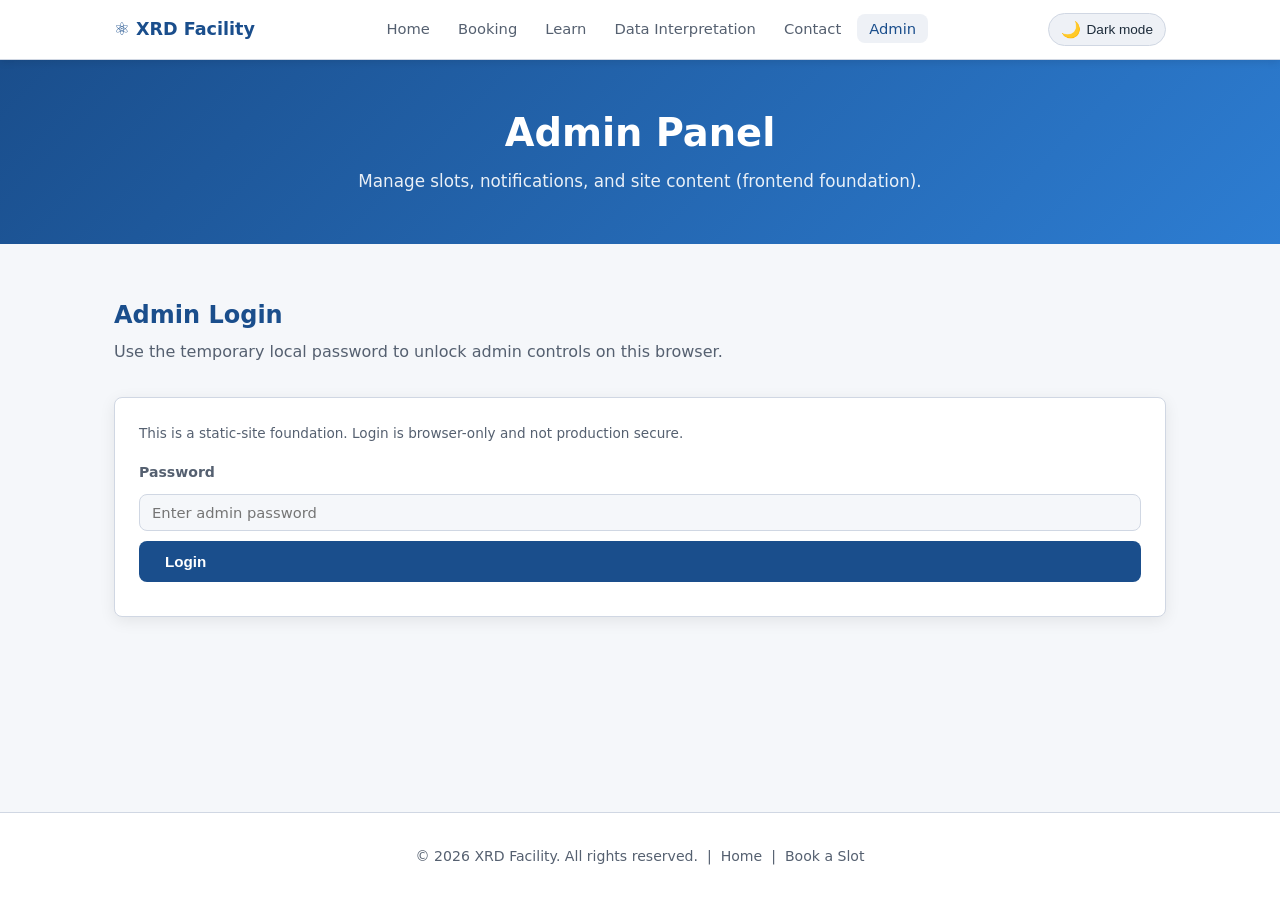
==== admin.html @ 0a13ccc2 "Implement admin panel frontend foundation Co-authored-by: metafacility <262392971+metafacility@users" ====
<!DOCTYPE html>
<html lang="en">
<head>
  <meta charset="UTF-8" />
  <meta name="viewport" content="width=device-width, initial-scale=1.0" />
  <title>Admin Panel – XRD Facility</title>
  <meta name="description" content="Admin panel for managing XRD slots, notifications, and basic site settings." />
  <link rel="stylesheet" href="assets/styles.css" />
  <script src="assets/main.js"></script>
</head>
<body id="admin-page">

  <a class="skip-link" href="#main-content">Skip to main content</a>

  <nav class="site-nav" aria-label="Main navigation">
    <div class="nav-inner">
      <a class="nav-brand" href="index.html">⚛ XRD Facility</a>
      <ul class="nav-links" id="nav-links" role="list">
        <li><a href="index.html">Home</a></li>
        <li><a href="booking.html">Booking</a></li>
        <li><a href="learn.html">Learn</a></li>
        <li><a href="data.html">Data Interpretation</a></li>
        <li><a href="contact.html">Contact</a></li>
        <li><a href="admin.html">Admin</a></li>
      </ul>
      <button class="theme-toggle" id="theme-toggle" aria-label="Switch to dark mode">
        <span class="icon" aria-hidden="true">🌙</span>
        <span class="label">Dark mode</span>
      </button>
      <button class="nav-hamburger" id="nav-hamburger" aria-controls="nav-links" aria-expanded="false" aria-label="Open navigation menu">☰</button>
    </div>
  </nav>

  <header class="page-header">
    <h1>Admin Panel</h1>
    <p>Manage slots, notifications, and site content (frontend foundation).</p>
  </header>

  <main id="main-content" class="page-main">
    <section class="section" id="admin-login-section">
      <h2 class="section-title">Admin Login</h2>
      <p class="section-subtitle">Use the temporary local password to unlock admin controls on this browser.</p>
      <div class="admin-card">
        <p class="admin-note">This is a static-site foundation. Login is browser-only and not production secure.</p>
        <form id="admin-login-form" class="admin-form">
          <label for="admin-password">Password</label>
          <input type="password" id="admin-password" required autocomplete="current-password" placeholder="Enter admin password" />
          <button type="submit" class="btn btn-action">Login</button>
        </form>
        <p id="admin-login-status" class="admin-status" role="alert" aria-live="polite"></p>
      </div>
    </section>

    <section class="section" id="admin-panel-section" hidden>
      <h2 class="section-title">Management</h2>
      <p class="section-subtitle">Changes are saved to localStorage and applied immediately on this browser.</p>

      <div class="admin-card">
        <h3>Schedule &amp; Slot Availability</h3>
        <form id="admin-slot-form" class="admin-form">
          <div id="admin-slots-container"></div>
          <button type="submit" class="btn btn-action">Save slot settings</button>
        </form>
      </div>

      <div class="admin-card">
        <h3>Public Notifications</h3>
        <form id="admin-announcement-form" class="admin-form">
          <label for="announcement-message">Notification message</label>
          <textarea id="announcement-message" rows="3" placeholder="e.g., XRD results are out. Fill payment details to download your report."></textarea>

          <label for="announcement-type">Notification type</label>
          <select id="announcement-type">
            <option value="info">Info</option>
            <option value="warning">Warning</option>
            <option value="success">Success</option>
          </select>

          <div class="admin-actions">
            <button type="submit" class="btn btn-action">Save notification</button>
            <button type="button" class="btn btn-disabled" id="clear-announcement-btn">Clear notification</button>
          </div>
        </form>
      </div>

      <div class="admin-card">
        <h3>Site Customization</h3>
        <form id="admin-settings-form" class="admin-form">
          <label for="setting-facility-name">Facility name</label>
          <input type="text" id="setting-facility-name" placeholder="XRD Facility" />

          <label for="setting-logo-mark">Logo mark / emoji</label>
          <input type="text" id="setting-logo-mark" placeholder="⚛" maxlength="8" />

          <label for="setting-home-title">Homepage hero title</label>
          <input type="text" id="setting-home-title" />

          <label for="setting-home-subtitle">Homepage hero subtitle</label>
          <textarea id="setting-home-subtitle" rows="3"></textarea>

          <label for="setting-contact-email">Contact email</label>
          <input type="email" id="setting-contact-email" />

          <label for="setting-contact-phone">Contact phone</label>
          <input type="text" id="setting-contact-phone" />

          <label for="setting-contact-location">Contact location summary</label>
          <input type="text" id="setting-contact-location" />

          <button type="submit" class="btn btn-action">Save site settings</button>
        </form>
      </div>

      <p id="admin-save-status" class="admin-status" role="status" aria-live="polite"></p>
    </section>
  </main>

  <footer class="site-footer">
    <p>© <span id="footer-year"></span> <span data-site-name>XRD Facility</span>. All rights reserved. &nbsp;|&nbsp;
      <a href="index.html">Home</a> &nbsp;|&nbsp;
      <a href="booking.html">Book a Slot</a>
    </p>
    <script>document.getElementById('footer-year').textContent = new Date().getFullYear();</script>
  </footer>

</body>
</html>
---- assets/styles.css ----
/* ============================================================
   XRD Facility – Shared Stylesheet
   Light/Dark mode via [data-theme="dark"] on <html>
   ============================================================ */

/* ---------- CSS custom properties ---------- */
:root {
  --color-bg: #f5f7fa;
  --color-surface: #ffffff;
  --color-surface-alt: #eef1f6;
  --color-border: #d0d7e3;
  --color-primary: #1a4e8c;
  --color-primary-hover: #153e70;
  --color-accent: #2d7dd2;
  --color-text: #1c2b3a;
  --color-text-muted: #556070;
  --color-link: #1a4e8c;
  --color-success: #2e7d32;
  --color-warning: #e65100;
  --color-danger: #c62828;
  --color-success-bg: #e8f5e9;
  --color-warning-bg: #fff3e0;
  --color-danger-bg: #ffebee;
  --radius: 8px;
  --shadow: 0 2px 8px rgba(0, 0, 0, 0.10);
  --shadow-card: 0 4px 16px rgba(0, 0, 0, 0.08);
  --nav-height: 60px;
  --font-sans: 'Segoe UI', system-ui, -apple-system, sans-serif;
  --transition: 0.2s ease;
}

[data-theme="dark"] {
  --color-bg: #0f1923;
  --color-surface: #1a2535;
  --color-surface-alt: #243040;
  --color-border: #2e3e52;
  --color-primary: #4d8fd4;
  --color-primary-hover: #6aa5e0;
  --color-accent: #5ba0e0;
  --color-text: #e0e8f4;
  --color-text-muted: #8ea5be;
  --color-link: #5ba0e0;
  --color-success: #66bb6a;
  --color-warning: #ffa726;
  --color-danger: #ef5350;
  --color-success-bg: #1b3a1c;
  --color-warning-bg: #3a2400;
  --color-danger-bg: #3a1010;
  --shadow: 0 2px 8px rgba(0, 0, 0, 0.4);
  --shadow-card: 0 4px 16px rgba(0, 0, 0, 0.35);
}

/* ---------- Reset & base ---------- */
*, *::before, *::after {
  box-sizing: border-box;
  margin: 0;
  padding: 0;
}

html {
  scroll-behavior: smooth;
  font-size: 16px;
}

body {
  font-family: var(--font-sans);
  background: var(--color-bg);
  color: var(--color-text);
  line-height: 1.65;
  transition: background var(--transition), color var(--transition);
  min-height: 100vh;
  display: flex;
  flex-direction: column;
}

a {
  color: var(--color-link);
  text-decoration: none;
}
a:hover,
a:focus {
  text-decoration: underline;
  outline: 2px solid var(--color-accent);
  outline-offset: 2px;
  border-radius: 2px;
}

img {
  max-width: 100%;
  display: block;
}

h1, h2, h3, h4 {
  line-height: 1.3;
  color: var(--color-text);
}

ul { list-style: none; }

/* ---------- Skip link (accessibility) ---------- */
.skip-link {
  position: absolute;
  top: -999px;
  left: 8px;
  background: var(--color-primary);
  color: #fff;
  padding: 8px 16px;
  border-radius: 0 0 var(--radius) var(--radius);
  z-index: 9999;
  font-size: 0.9rem;
}
.skip-link:focus {
  top: 0;
}

/* ---------- Navigation ---------- */
.site-nav {
  position: sticky;
  top: 0;
  z-index: 100;
  background: var(--color-surface);
  border-bottom: 1px solid var(--color-border);
  box-shadow: var(--shadow);
  height: var(--nav-height);
}

.nav-inner {
  max-width: 1100px;
  margin: 0 auto;
  padding: 0 24px;
  height: 100%;
  display: flex;
  align-items: center;
  justify-content: space-between;
  gap: 16px;
}

.nav-brand {
  font-size: 1.1rem;
  font-weight: 700;
  color: var(--color-primary);
  white-space: nowrap;
  flex-shrink: 0;
}
.nav-brand:hover { text-decoration: none; }

.nav-links {
  display: flex;
  gap: 4px;
  align-items: center;
  flex-wrap: wrap;
}

.nav-links a {
  padding: 6px 12px;
  border-radius: var(--radius);
  font-size: 0.92rem;
  font-weight: 500;
  color: var(--color-text-muted);
  transition: background var(--transition), color var(--transition);
}
.nav-links a:hover,
.nav-links a.active {
  background: var(--color-surface-alt);
  color: var(--color-primary);
  text-decoration: none;
}
.nav-links a:focus {
  outline: 2px solid var(--color-accent);
  outline-offset: 2px;
}

/* Theme toggle button */
.theme-toggle {
  background: var(--color-surface-alt);
  border: 1px solid var(--color-border);
  border-radius: 20px;
  padding: 6px 12px;
  cursor: pointer;
  font-size: 0.85rem;
  color: var(--color-text);
  display: flex;
  align-items: center;
  gap: 6px;
  transition: background var(--transition), border-color var(--transition);
  white-space: nowrap;
  flex-shrink: 0;
}
.theme-toggle:hover {
  background: var(--color-border);
}
.theme-toggle:focus {
  outline: 2px solid var(--color-accent);
  outline-offset: 2px;
}
.theme-toggle .icon { font-size: 1rem; }

/* Hamburger (mobile) */
.nav-hamburger {
  display: none;
  background: none;
  border: none;
  cursor: pointer;
  padding: 8px;
  color: var(--color-text);
  font-size: 1.4rem;
}
.nav-hamburger:focus {
  outline: 2px solid var(--color-accent);
  outline-offset: 2px;
}

/* ---------- Main content wrapper ---------- */
.page-main {
  flex: 1;
}

/* ---------- Page header band ---------- */
.page-header {
  background: linear-gradient(135deg, var(--color-primary) 0%, var(--color-accent) 100%);
  color: #fff;
  padding: 48px 24px;
  text-align: center;
}
.page-header h1 {
  color: #fff;
  font-size: clamp(1.6rem, 4vw, 2.4rem);
  margin-bottom: 10px;
}
.page-header p {
  font-size: 1.05rem;
  opacity: 0.9;
  max-width: 600px;
  margin: 0 auto;
}

/* ---------- Hero (Home page) ---------- */
.hero {
  background: linear-gradient(135deg, var(--color-primary) 0%, var(--color-accent) 100%);
  color: #fff;
  padding: 72px 24px 80px;
  text-align: center;
}
.hero h1 {
  color: #fff;
  font-size: clamp(1.8rem, 5vw, 3rem);
  margin-bottom: 16px;
}
.hero p {
  font-size: 1.15rem;
  opacity: 0.9;
  max-width: 640px;
  margin: 0 auto 32px;
}
.hero-buttons {
  display: flex;
  gap: 12px;
  justify-content: center;
  flex-wrap: wrap;
}

/* ---------- Buttons ---------- */
.btn {
  display: inline-flex;
  align-items: center;
  gap: 6px;
  padding: 10px 24px;
  border-radius: var(--radius);
  font-size: 0.95rem;
  font-weight: 600;
  cursor: pointer;
  border: 2px solid transparent;
  transition: background var(--transition), color var(--transition), transform 0.1s;
  text-decoration: none;
}
.btn:hover { transform: translateY(-1px); text-decoration: none; }
.btn:focus {
  outline: 2px solid var(--color-accent);
  outline-offset: 3px;
}

.btn-primary {
  background: #fff;
  color: var(--color-primary);
}
.btn-primary:hover { background: #e8f0fe; }

.btn-outline {
  background: transparent;
  color: #fff;
  border-color: rgba(255, 255, 255, 0.7);
}
.btn-outline:hover { background: rgba(255, 255, 255, 0.1); }

.btn-action {
  background: var(--color-primary);
  color: #fff;
}
.btn-action:hover { background: var(--color-primary-hover); }

.btn-disabled {
  background: var(--color-surface-alt);
  border: 1px solid var(--color-border);
  color: var(--color-text-muted);
  cursor: not-allowed;
}

.btn-sm {
  padding: 6px 16px;
  font-size: 0.88rem;
}

/* ---------- Container ---------- */
.container {
  max-width: 1100px;
  margin: 0 auto;
  padding: 0 24px;
}

.section {
  padding: 56px 24px;
  max-width: 1100px;
  margin: 0 auto;
}

.section + .section {
  border-top: 1px solid var(--color-border);
}

.section-title {
  font-size: 1.5rem;
  font-weight: 700;
  margin-bottom: 8px;
  color: var(--color-primary);
}
.section-subtitle {
  color: var(--color-text-muted);
  margin-bottom: 32px;
  font-size: 1rem;
}

/* ---------- Cards grid ---------- */
.cards-grid {
  display: grid;
  grid-template-columns: repeat(auto-fit, minmax(220px, 1fr));
  gap: 20px;
}

.card {
  background: var(--color-surface);
  border: 1px solid var(--color-border);
  border-radius: var(--radius);
  padding: 28px 24px;
  box-shadow: var(--shadow-card);
  transition: transform var(--transition), box-shadow var(--transition);
  display: flex;
  flex-direction: column;
  gap: 10px;
}
.card:hover {
  transform: translateY(-3px);
  box-shadow: 0 8px 24px rgba(0,0,0,0.12);
}

.card-icon {
  font-size: 2rem;
  line-height: 1;
}
.card-title {
  font-size: 1.05rem;
  font-weight: 700;
  color: var(--color-primary);
}
.card-desc {
  font-size: 0.9rem;
  color: var(--color-text-muted);
  flex: 1;
}
.card a.card-link {
  display: inline-flex;
  align-items: center;
  gap: 4px;
  font-size: 0.88rem;
  font-weight: 600;
  color: var(--color-primary);
  margin-top: 8px;
}
.card a.card-link:hover { text-decoration: underline; }

/* ---------- Info box ---------- */
.info-box {
  background: var(--color-surface-alt);
  border-left: 4px solid var(--color-accent);
  border-radius: 0 var(--radius) var(--radius) 0;
  padding: 16px 20px;
  margin: 20px 0;
  font-size: 0.95rem;
}

/* ---------- Booking page ---------- */
.availability-grid {
  display: grid;
  grid-template-columns: repeat(auto-fit, minmax(280px, 1fr));
  gap: 20px;
  margin: 24px 0;
}

.slot-card {
  background: var(--color-surface);
  border: 1px solid var(--color-border);
  border-radius: var(--radius);
  padding: 24px;
  box-shadow: var(--shadow-card);
}
.slot-card-date {
  font-size: 1.1rem;
  font-weight: 700;
  margin-bottom: 4px;
}
.slot-card-weekday {
  font-size: 0.85rem;
  color: var(--color-text-muted);
  margin-bottom: 16px;
}
.slot-indicator {
  display: flex;
  align-items: center;
  gap: 10px;
  margin-bottom: 12px;
}
.slot-badge {
  display: inline-block;
  padding: 4px 10px;
  border-radius: 12px;
  font-size: 0.82rem;
  font-weight: 700;
  text-transform: uppercase;
  letter-spacing: 0.04em;
}
.slot-badge.green  { background: var(--color-success-bg); color: var(--color-success); }
.slot-badge.yellow { background: var(--color-warning-bg); color: var(--color-warning); }
.slot-badge.red    { background: var(--color-danger-bg);  color: var(--color-danger);  }

.slot-bar-track {
  height: 8px;
  background: var(--color-surface-alt);
  border-radius: 4px;
  overflow: hidden;
  margin-bottom: 6px;
}
.slot-bar-fill {
  height: 100%;
  border-radius: 4px;
  transition: width 0.4s ease;
}
.slot-bar-fill.green  { background: var(--color-success); }
.slot-bar-fill.yellow { background: var(--color-warning); }
.slot-bar-fill.red    { background: var(--color-danger);  }

.slot-count {
  font-size: 0.88rem;
  color: var(--color-text-muted);
  margin-bottom: 16px;
}

.slot-note {
  font-size: 0.84rem;
  color: var(--color-text-muted);
  margin-bottom: 12px;
}

/* Pricing table */
.pricing-table {
  width: 100%;
  border-collapse: collapse;
  font-size: 0.95rem;
  margin-top: 16px;
}
.pricing-table th,
.pricing-table td {
  padding: 10px 14px;
  text-align: left;
  border-bottom: 1px solid var(--color-border);
}
.pricing-table th {
  background: var(--color-surface-alt);
  font-weight: 600;
  color: var(--color-primary);
}
.pricing-table tr:last-child td { border-bottom: none; }
.pricing-table tr:hover td { background: var(--color-surface-alt); }

/* ---------- Accordion (Learn page) ---------- */
.accordion {
  border: 1px solid var(--color-border);
  border-radius: var(--radius);
  overflow: hidden;
  margin-bottom: 12px;
  background: var(--color-surface);
}
.accordion-header {
  width: 100%;
  background: none;
  border: none;
  padding: 16px 20px;
  display: flex;
  align-items: center;
  justify-content: space-between;
  cursor: pointer;
  font-size: 1rem;
  font-weight: 600;
  color: var(--color-text);
  text-align: left;
  transition: background var(--transition);
}
.accordion-header:hover {
  background: var(--color-surface-alt);
}
.accordion-header:focus {
  outline: 2px solid var(--color-accent);
  outline-offset: -2px;
}
.accordion-icon {
  font-size: 0.85rem;
  transition: transform 0.25s;
  flex-shrink: 0;
}
.accordion[open] .accordion-icon {
  transform: rotate(180deg);
}
.accordion-body {
  padding: 0 20px 20px;
  font-size: 0.95rem;
  line-height: 1.7;
}
.accordion-body p + p { margin-top: 10px; }
.accordion-body ul {
  list-style: disc;
  padding-left: 20px;
  margin-top: 8px;
}
.accordion-body ul li { margin-bottom: 4px; }

/* details/summary native accordion */
details.accordion > summary {
  list-style: none;
  cursor: pointer;
}
details.accordion > summary::-webkit-details-marker { display: none; }

/* ---------- Content sections (Data Interpretation, etc.) ---------- */
.content-section {
  background: var(--color-surface);
  border: 1px solid var(--color-border);
  border-radius: var(--radius);
  padding: 28px;
  margin-bottom: 20px;
  box-shadow: var(--shadow-card);
}
.content-section h3 {
  font-size: 1.1rem;
  color: var(--color-primary);
  margin-bottom: 12px;
}
.content-section ul {
  list-style: disc;
  padding-left: 20px;
}
.content-section ul li {
  margin-bottom: 6px;
  font-size: 0.95rem;
}
.content-section p {
  font-size: 0.95rem;
  margin-bottom: 8px;
}

/* Tag/pill */
.tag {
  display: inline-block;
  background: var(--color-surface-alt);
  border: 1px solid var(--color-border);
  border-radius: 20px;
  padding: 3px 10px;
  font-size: 0.82rem;
  color: var(--color-text-muted);
  margin: 2px 3px;
}

/* ---------- Contact page ---------- */
.contact-grid {
  display: grid;
  grid-template-columns: 1fr 1fr;
  gap: 32px;
}
@media (max-width: 680px) {
  .contact-grid { grid-template-columns: 1fr; }
}

.contact-info-block {
  background: var(--color-surface);
  border: 1px solid var(--color-border);
  border-radius: var(--radius);
  padding: 28px;
  box-shadow: var(--shadow-card);
}
.contact-info-block h3 {
  font-size: 1.05rem;
  font-weight: 700;
  color: var(--color-primary);
  margin-bottom: 16px;
  display: flex;
  align-items: center;
  gap: 8px;
}
.contact-info-block dl { font-size: 0.93rem; }
.contact-info-block dt {
  font-weight: 600;
  color: var(--color-text-muted);
  margin-top: 10px;
}
.contact-info-block dd { margin: 2px 0 0 0; }

/* Contact form */
.contact-form {
  background: var(--color-surface);
  border: 1px solid var(--color-border);
  border-radius: var(--radius);
  padding: 28px;
  box-shadow: var(--shadow-card);
}
.contact-form h3 {
  font-size: 1.05rem;
  font-weight: 700;
  color: var(--color-primary);
  margin-bottom: 20px;
}
.form-group {
  display: flex;
  flex-direction: column;
  gap: 4px;
  margin-bottom: 16px;
}
.form-group label {
  font-size: 0.88rem;
  font-weight: 600;
  color: var(--color-text-muted);
}
.form-group input,
.form-group select,
.form-group textarea {
  background: var(--color-bg);
  border: 1px solid var(--color-border);
  border-radius: var(--radius);
  padding: 9px 12px;
  font-size: 0.95rem;
  color: var(--color-text);
  font-family: var(--font-sans);
  transition: border-color var(--transition);
  width: 100%;
}
.form-group input:focus,
.form-group select:focus,
.form-group textarea:focus {
  outline: none;
  border-color: var(--color-accent);
  box-shadow: 0 0 0 3px rgba(45, 125, 210, 0.15);
}
.form-group textarea { resize: vertical; min-height: 110px; }
.form-notice {
  font-size: 0.82rem;
  color: var(--color-text-muted);
  margin-top: 8px;
}

/* ---------- Public announcement banner ---------- */
.site-notice {
  padding: 10px 16px;
  text-align: center;
  font-size: 0.9rem;
  font-weight: 600;
  border-bottom: 1px solid var(--color-border);
}
.site-notice.info {
  background: var(--color-surface-alt);
  color: var(--color-text);
}
.site-notice.warning {
  background: var(--color-warning-bg);
  color: var(--color-warning);
}
.site-notice.success {
  background: var(--color-success-bg);
  color: var(--color-success);
}

/* ---------- Admin panel ---------- */
.admin-card {
  background: var(--color-surface);
  border: 1px solid var(--color-border);
  border-radius: var(--radius);
  padding: 24px;
  box-shadow: var(--shadow-card);
  margin-bottom: 20px;
}
.admin-note {
  font-size: 0.85rem;
  color: var(--color-text-muted);
  margin-bottom: 16px;
}
.admin-form {
  display: flex;
  flex-direction: column;
  gap: 10px;
}
.admin-form input,
.admin-form textarea,
.admin-form select {
  background: var(--color-bg);
  border: 1px solid var(--color-border);
  border-radius: var(--radius);
  padding: 9px 12px;
  font-size: 0.92rem;
  color: var(--color-text);
  font-family: var(--font-sans);
}
.admin-form label {
  font-size: 0.88rem;
  font-weight: 600;
  color: var(--color-text-muted);
  display: flex;
  flex-direction: column;
  gap: 6px;
}
.admin-slot-row {
  border: 1px solid var(--color-border);
  border-radius: var(--radius);
  padding: 14px;
  margin-bottom: 12px;
  background: var(--color-bg);
}
.admin-slot-date {
  font-size: 0.92rem;
  font-weight: 700;
  color: var(--color-primary);
  margin-bottom: 10px;
}
.admin-actions {
  display: flex;
  gap: 10px;
  flex-wrap: wrap;
}
.admin-status {
  font-size: 0.85rem;
  margin-top: 10px;
  color: var(--color-success);
}
.admin-status.error {
  color: var(--color-danger);
}

/* ---------- Footer ---------- */
.site-footer {
  background: var(--color-surface);
  border-top: 1px solid var(--color-border);
  padding: 32px 24px;
  text-align: center;
  font-size: 0.88rem;
  color: var(--color-text-muted);
}
.site-footer a {
  color: var(--color-text-muted);
}
.site-footer a:hover { color: var(--color-primary); }

/* ---------- Utility ---------- */
.text-muted { color: var(--color-text-muted); }
.text-center { text-align: center; }
.mt-8  { margin-top: 8px; }
.mt-16 { margin-top: 16px; }
.mt-24 { margin-top: 24px; }
.mb-0  { margin-bottom: 0; }

/* ---------- Responsive ---------- */
@media (max-width: 768px) {
  .nav-links {
    display: none;
    position: absolute;
    top: var(--nav-height);
    left: 0; right: 0;
    background: var(--color-surface);
    border-bottom: 1px solid var(--color-border);
    flex-direction: column;
    padding: 12px 16px;
    box-shadow: var(--shadow);
  }
  .nav-links.open { display: flex; }
  .nav-hamburger { display: block; }

  .hero { padding: 48px 16px 56px; }
  .section { padding: 40px 16px; }
  .page-header { padding: 32px 16px; }
  .cards-grid { grid-template-columns: 1fr; }
  .availability-grid { grid-template-columns: 1fr; }
}
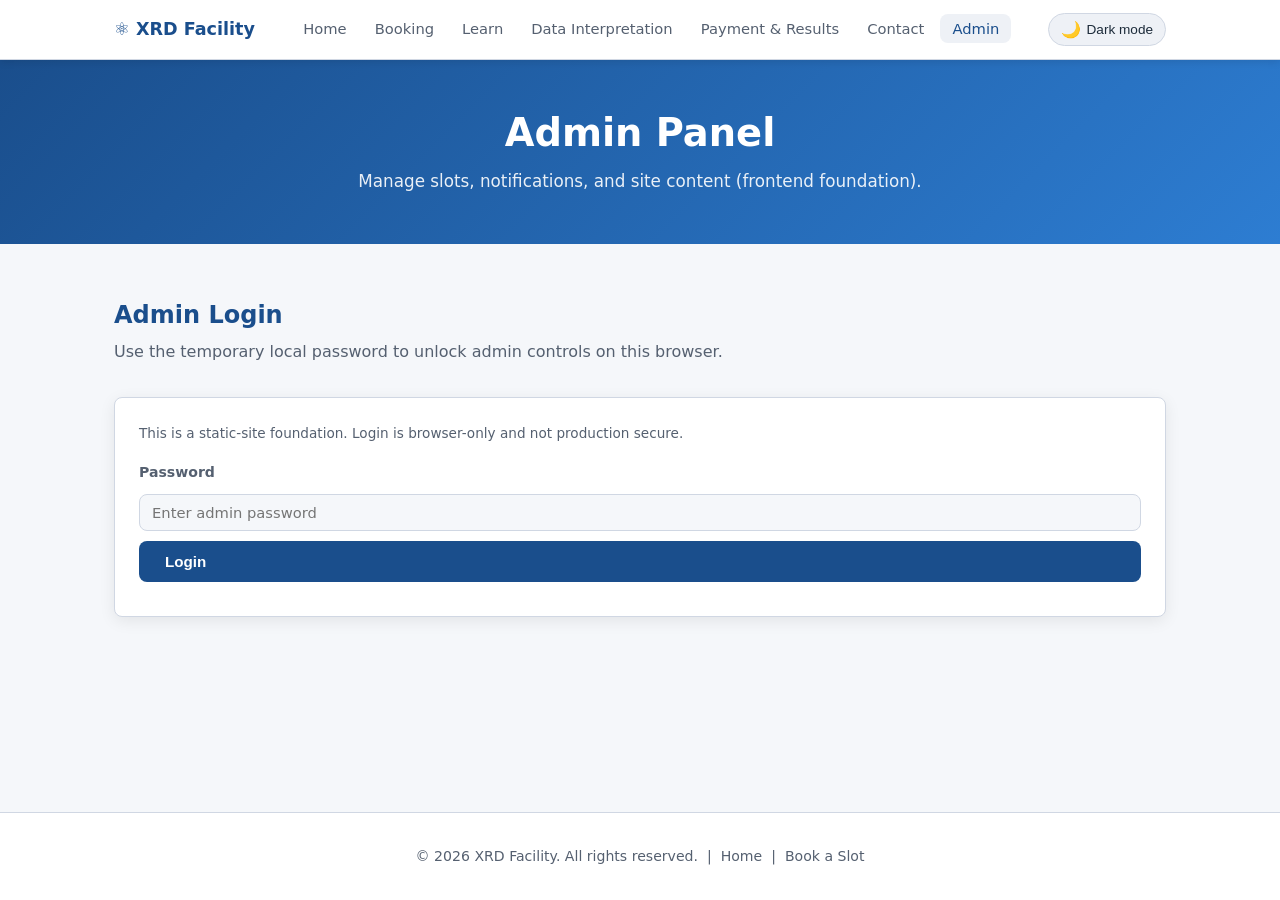
==== commit 6df5bedc: "Add payment and result redirect foundation Co-authored-by: metafacility <262392971+metafacility@user" ====
--- a/admin.html
+++ b/admin.html
@@ -20,6 +20,7 @@
         <li><a href="booking.html">Booking</a></li>
         <li><a href="learn.html">Learn</a></li>
         <li><a href="data.html">Data Interpretation</a></li>
+        <li><a href="payment.html">Payment &amp; Results</a></li>
         <li><a href="contact.html">Contact</a></li>
         <li><a href="admin.html">Admin</a></li>
       </ul>
@@ -111,6 +112,20 @@
         </form>
       </div>
 
+      <div class="admin-card">
+        <h3>Payment Form &amp; Result Download Mapping</h3>
+        <form id="admin-payment-form" class="admin-form">
+          <label for="setting-payment-form-url">Google/Microsoft payment form URL</label>
+          <input type="url" id="setting-payment-form-url" placeholder="https://docs.google.com/forms/..." />
+
+          <label for="setting-result-links">Result mapping (one per line: identifier|result_url)</label>
+          <textarea id="setting-result-links" rows="8" placeholder="student1@example.com|https://drive.google.com/file/d/...\nbooking-2026-001|https://drive.google.com/file/d/..."></textarea>
+
+          <p class="admin-note">Use the same identifier students enter on the payment/results page (email or booking ID).</p>
+          <button type="submit" class="btn btn-action">Save payment and result settings</button>
+        </form>
+      </div>
+
       <p id="admin-save-status" class="admin-status" role="status" aria-live="polite"></p>
     </section>
   </main>
